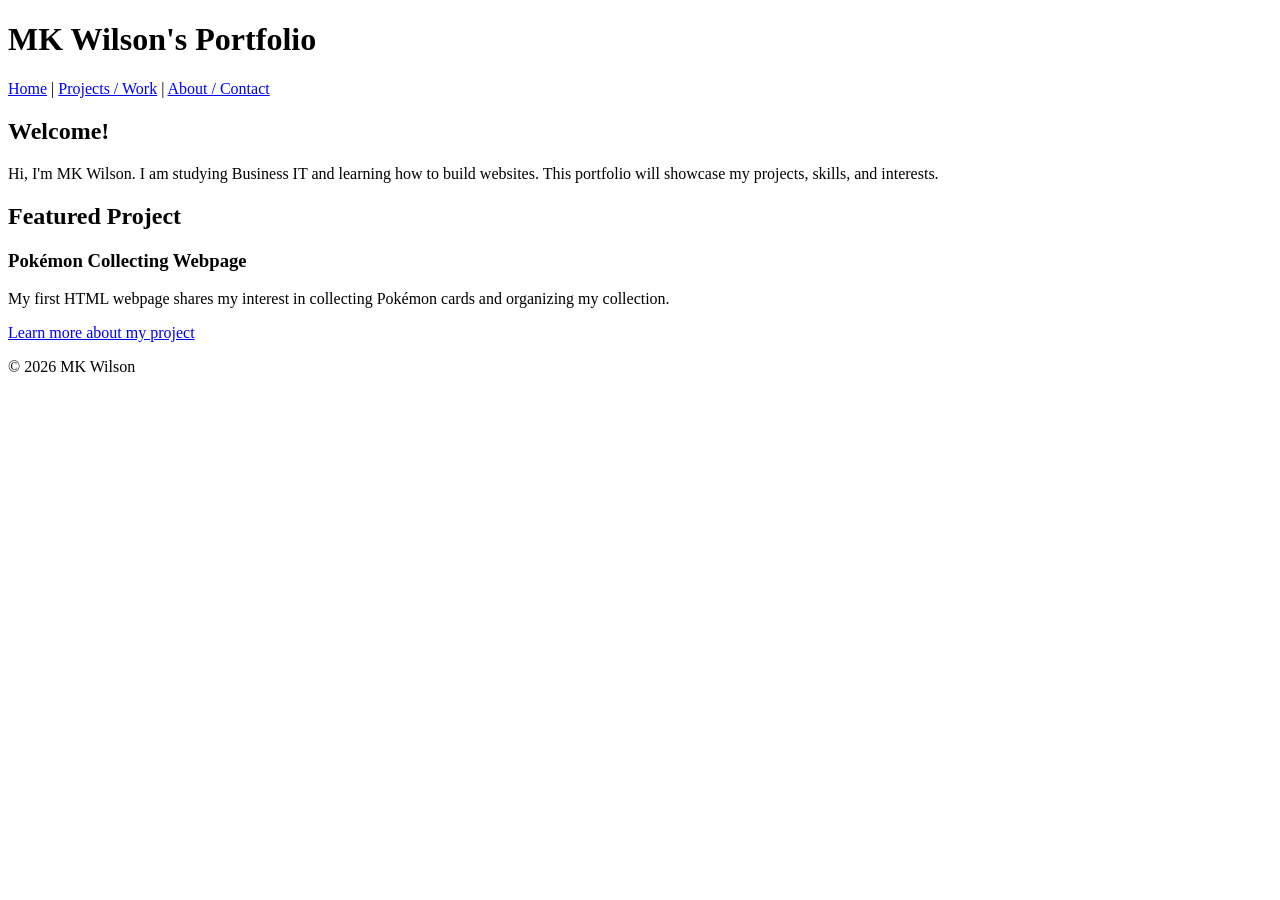
==== index.html @ 9aa446d5 "Create index.html" ====
<!DOCTYPE html>
<html lang="en">
<head>
  <meta charset="UTF-8">
  <meta name="viewport" content="width=device-width, initial-scale=1.0">
  <title>Home | MK Wilson's Portfolio</title>
</head>
<body>
  <header>
    <h1>MK Wilson's Portfolio</h1>
    <nav aria-label="Main navigation">
      <a href="index.html">Home</a> |
      <a href="projects.html">Projects / Work</a> |
      <a href="about.html">About / Contact</a>
    </nav>
  </header>

  <main>
    <section>
      <h2>Welcome!</h2>
      <p>
        Hi, I'm MK Wilson. I am studying Business IT and learning
        how to build websites. This portfolio will showcase my
        projects, skills, and interests.
      </p>
    </section>

    <section>
      <h2>Featured Project</h2>
      <h3>Pokémon Collecting Webpage</h3>
      <p>
        My first HTML webpage shares my interest in collecting
        Pokémon cards and organizing my collection.
      </p>
      <a href="projects.html">Learn more about my project</a>
    </section>
  </main>

  <footer>
    <p>&copy; 2026 MK Wilson</p>
  </footer>
</body>
</html>
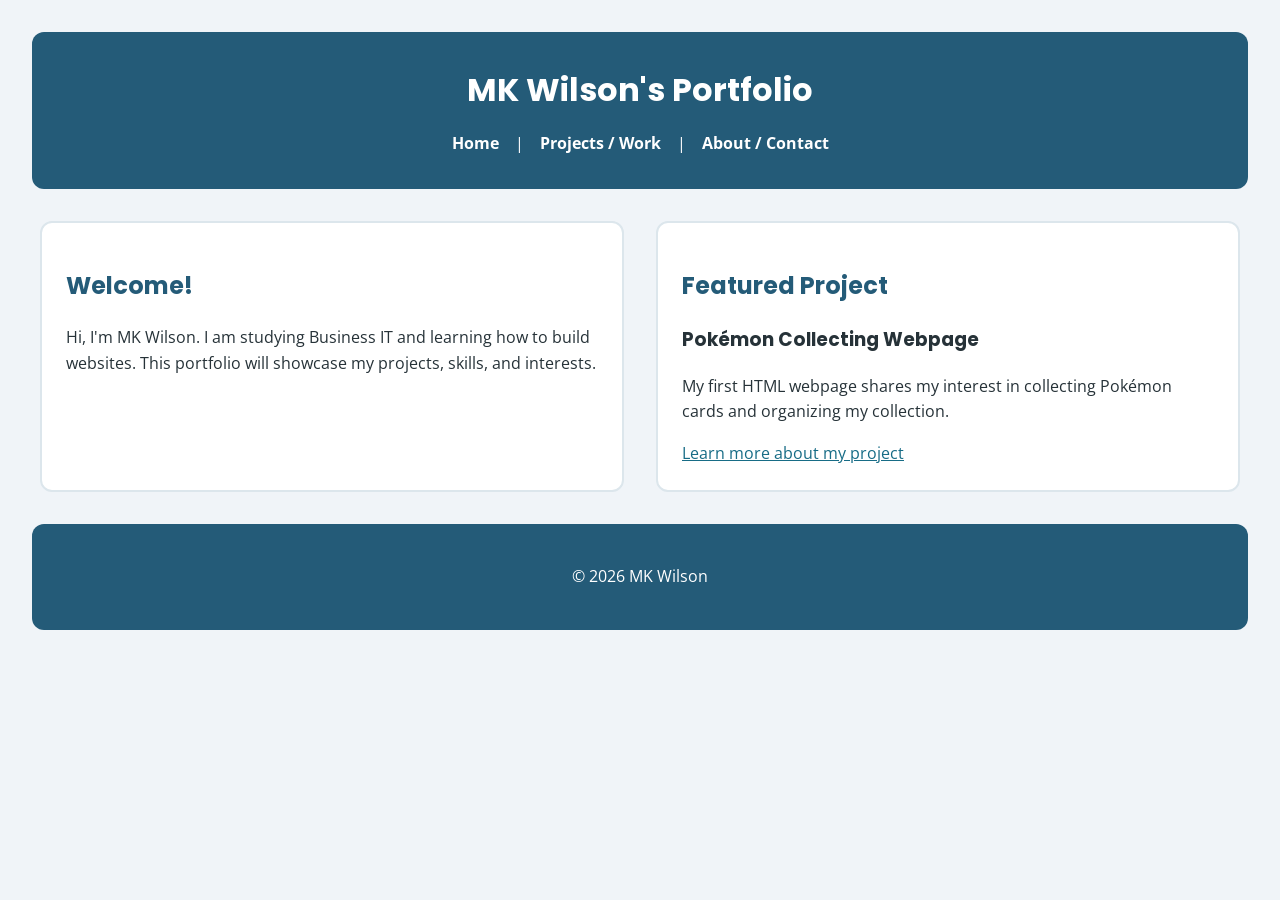
==== commit 918b3b47: "Add CSS and Google Fonts to homepage" ====
--- a/index.html
+++ b/index.html
@@ -4,6 +4,11 @@
   <meta charset="UTF-8">
   <meta name="viewport" content="width=device-width, initial-scale=1.0">
   <title>Home | MK Wilson's Portfolio</title>
+
+<link rel="preconnect" href="https://fonts.googleapis.com">
+<link rel="preconnect" href="https://fonts.gstatic.com" crossorigin>
+<link href="https://fonts.googleapis.com/css2?family=Open+Sans:wght@400;600;700&family=Poppins:wght@400;600;700&display=swap" rel="stylesheet">
+<link rel="stylesheet" href="style.css">
 </head>
 <body>
   <header>
--- a/style.css
+++ b/style.css
@@ -0,0 +1,122 @@
+
+/* MK Wilson Portfolio - Milestone 2 */
+
+* {
+  box-sizing: border-box;
+}
+
+body {
+  margin: 0;
+  padding: 16px;
+  background-color: #f0f4f8;
+  color: #263238;
+  font-family: "Open Sans", sans-serif;
+  line-height: 1.6;
+}
+
+header {
+  background-color: #245b78;
+  color: white;
+  padding: 24px;
+  border-radius: 12px;
+  text-align: center;
+}
+
+h1, h2, h3 {
+  font-family: "Poppins", sans-serif;
+}
+
+h1 {
+  margin: 0 0 16px;
+}
+
+h2 {
+  color: #245b78;
+}
+
+nav {
+  display: flex;
+  flex-wrap: wrap;
+  justify-content: center;
+  gap: 16px;
+}
+
+nav a {
+  color: white;
+  text-decoration: none;
+  font-weight: bold;
+}
+
+nav a:hover {
+  text-decoration: underline;
+}
+
+main {
+  display: grid;
+  grid-template-columns: minmax(0, 1fr);
+  gap: 24px;
+  max-width: 1200px;
+  margin: 32px auto;
+}
+
+section {
+  background-color: white;
+  padding: 24px;
+  border-radius: 12px;
+  border: 2px solid #dce6ec;
+  min-width: 0;
+  overflow-wrap: anywhere;
+}
+
+article {
+  background-color: #e8f4f6;
+  padding: 16px;
+  border-radius: 8px;
+}
+
+#featured-project {
+  border-left: 5px solid #e8a04b;
+}
+
+a {
+  color: #176c86;
+}
+
+img {
+  max-width: 100%;
+  height: auto;
+}
+
+footer {
+  text-align: center;
+  padding: 24px;
+  background-color: #245b78;
+  color: white;
+  border-radius: 12px;
+}
+
+/* Tablet layout */
+@media (min-width: 600px) {
+  body {
+    padding: 24px;
+  }
+
+  main {
+    grid-template-columns: repeat(2, minmax(0, 1fr));
+  }
+}
+
+/* Desktop layout */
+@media (min-width: 1000px) {
+  body {
+    padding: 32px;
+  }
+
+  header {
+    padding: 32px;
+  }
+
+  main {
+    gap: 32px;
+  }
+}
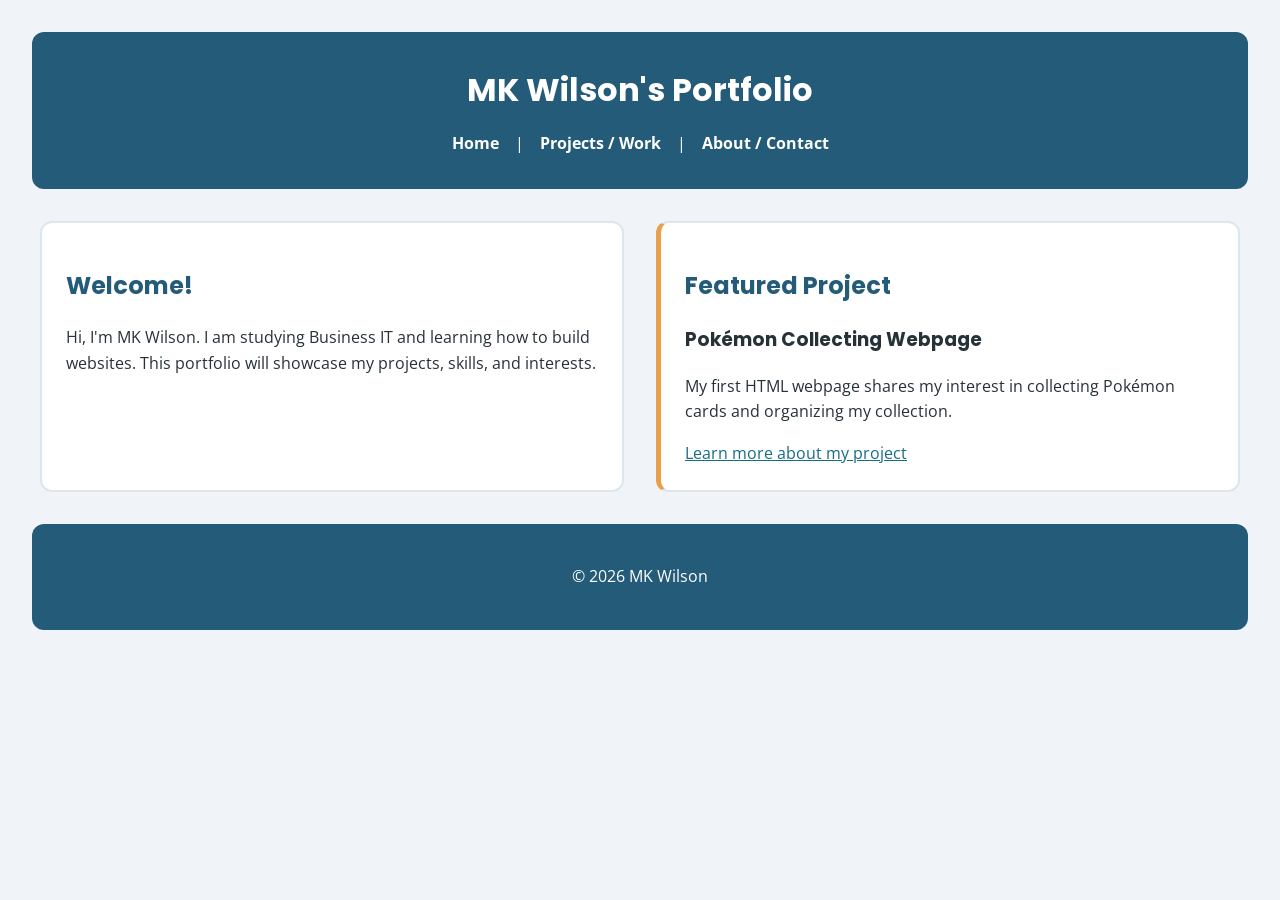
==== commit e84b59af: "Fix featured project section ID" ====
--- a/index.html
+++ b/index.html
@@ -21,7 +21,9 @@
   </header>
 
   <main>
-    <section>
+  
+<section>
+
       <h2>Welcome!</h2>
       <p>
         Hi, I'm MK Wilson. I am studying Business IT and learning
@@ -30,7 +32,9 @@
       </p>
     </section>
 
-    <section>
+    
+<section id="featured-project">
+
       <h2>Featured Project</h2>
       <h3>Pokémon Collecting Webpage</h3>
       <p>
